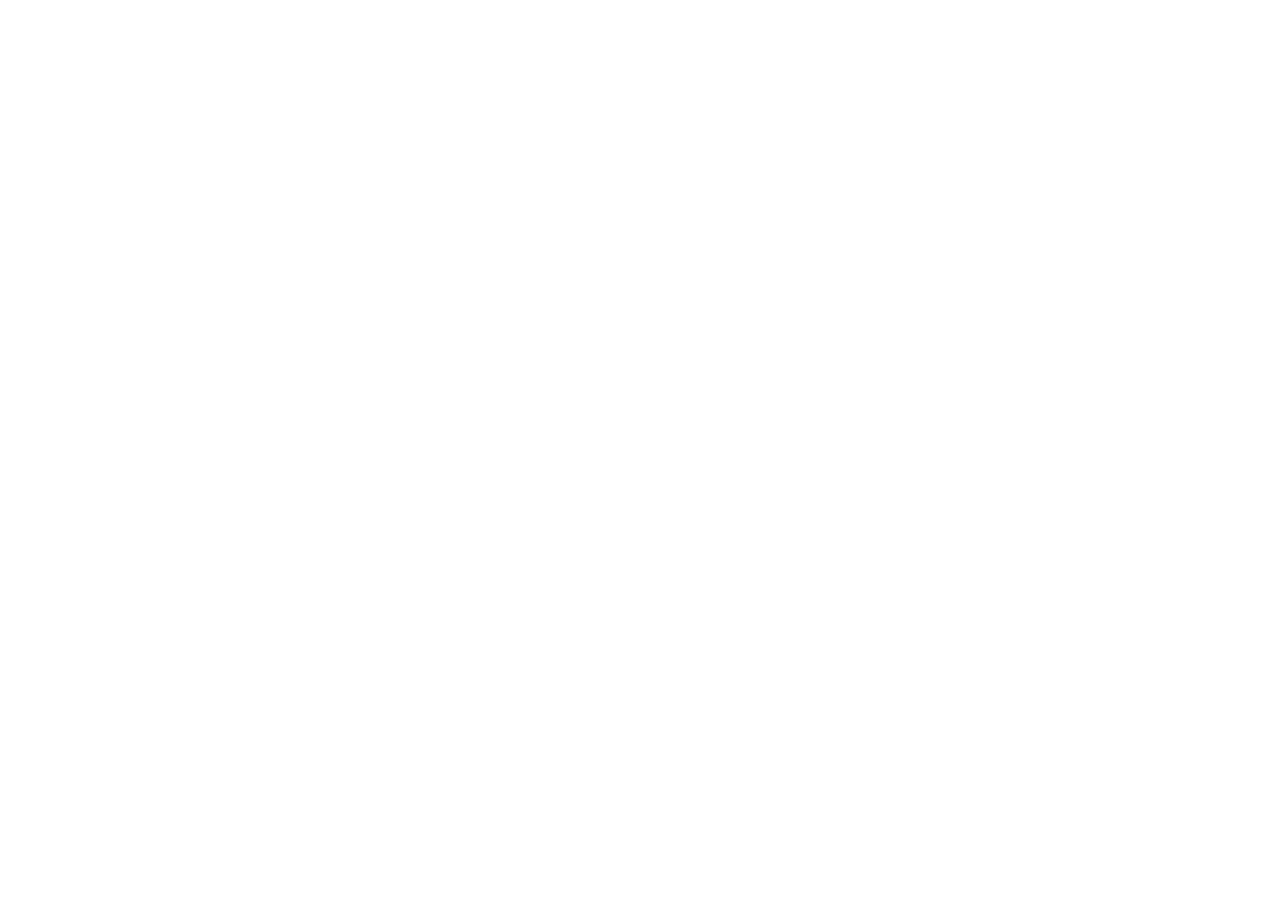
==== cssMemSlider/index.html @ 9b6c4ae3 "init: start cssMemSlider task 2022-05-15 13:36:39" ====
<!DOCTYPE html>
<html lang="en">
<head>
    <meta charset="UTF-8">
    <meta http-equiv="X-UA-Compatible" content="IE=edge">
    <meta name="viewport" content="width=device-width, initial-scale=1.0">
    <title> cssMemSlider </title>
</head>
<body>
    
</body>
</html>
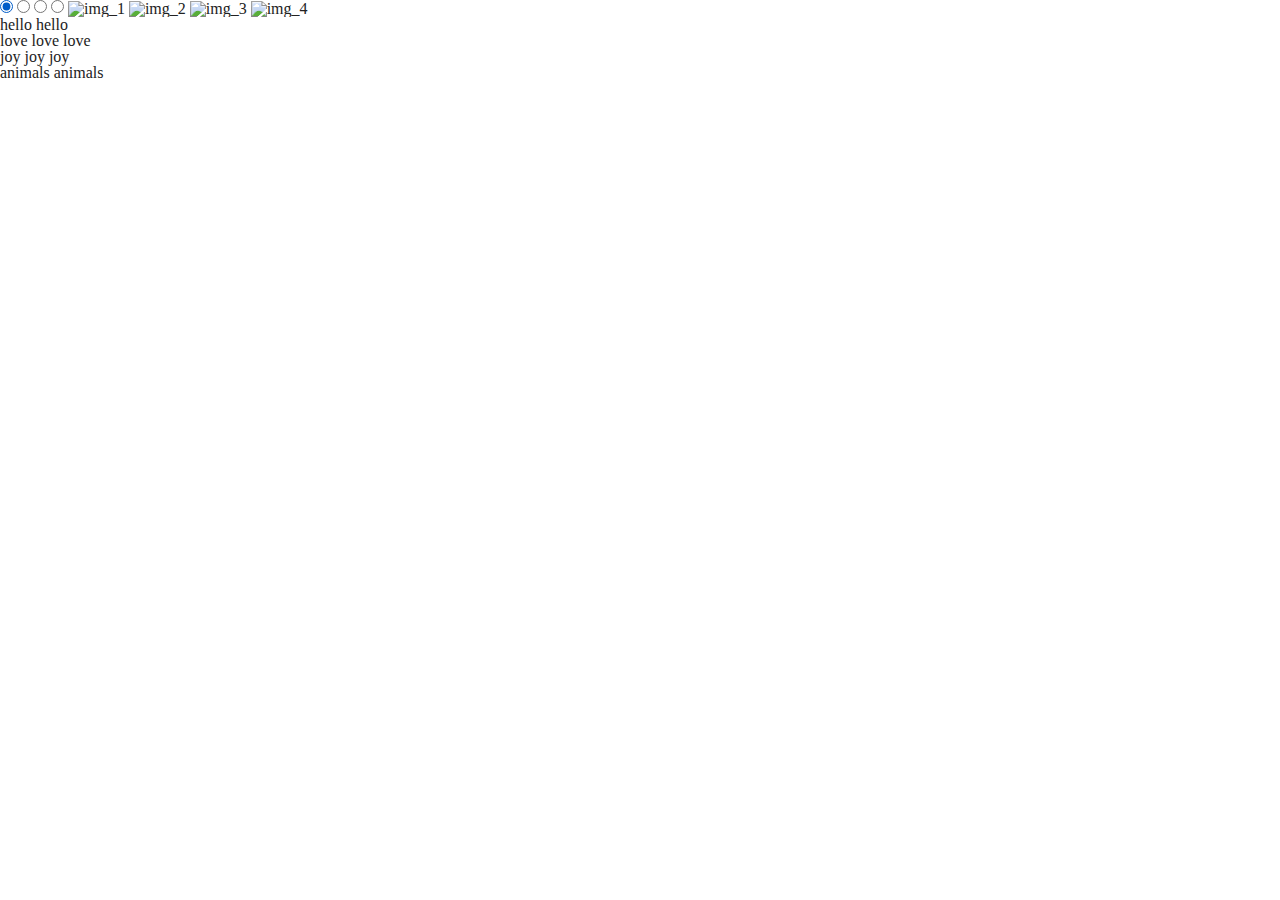
==== commit ab94b0e2: "feat: add basic page layout 2022-05-15 13:47:22" ====
--- a/cssMemSlider/index.html
+++ b/cssMemSlider/index.html
@@ -1,12 +1,49 @@
 <!DOCTYPE html>
 <html lang="en">
+
 <head>
     <meta charset="UTF-8">
     <meta http-equiv="X-UA-Compatible" content="IE=edge">
     <meta name="viewport" content="width=device-width, initial-scale=1.0">
     <title> cssMemSlider </title>
+    <link rel="stylesheet" type="text/css" href="reset.css">
+    <link rel="stylesheet" href="./style.css">
 </head>
+
 <body>
-    
+
+    <div class="container">
+
+        <div class="images">
+            <input type="radio" name="slider" id="img_1" class="input" checked>
+            <input type="radio" name="slider" id="img_2" class="input">
+            <input type="radio" name="slider" id="img_3" class="input">
+            <input type="radio" name="slider" id="img_4" class="input">
+
+            <img class="responsive slider_1" src="./assets/images/img_1.jpeg" alt="img_1">
+            <img class="responsive slider_2" src="./assets/images/img_2.jpeg" alt="img_2">
+            <img class="responsive slider_3" src="./assets/images/img_3.jpeg" alt="img_3">
+            <img class="responsive slider_4" src="./assets/images/img_4.jpeg" alt="img_4">
+        </div>
+
+        <div class="text">
+            <h1 class="slider_1" id="text_1"> hello hello </h1>
+            <h1 class="slider_2" id="text_2"> love love love </h1>
+            <h1 class="slider_3" id="text_3"> joy joy joy </h1>
+            <h1 class="slider_4" id="text_4"> animals animals </h1>
+        </div>
+
+
+
+        <div class="buttons">
+            <label for="img_1" id="img_11" class="input1"></label>
+            <label for="img_2" id="img_12" class="input1"></label>
+            <label for="img_3" id="img_13" class="input1"></label>
+            <label for="img_4" id="img_14" class="input1"></label>
+        </div>
+
+    </div>
+
 </body>
+
 </html>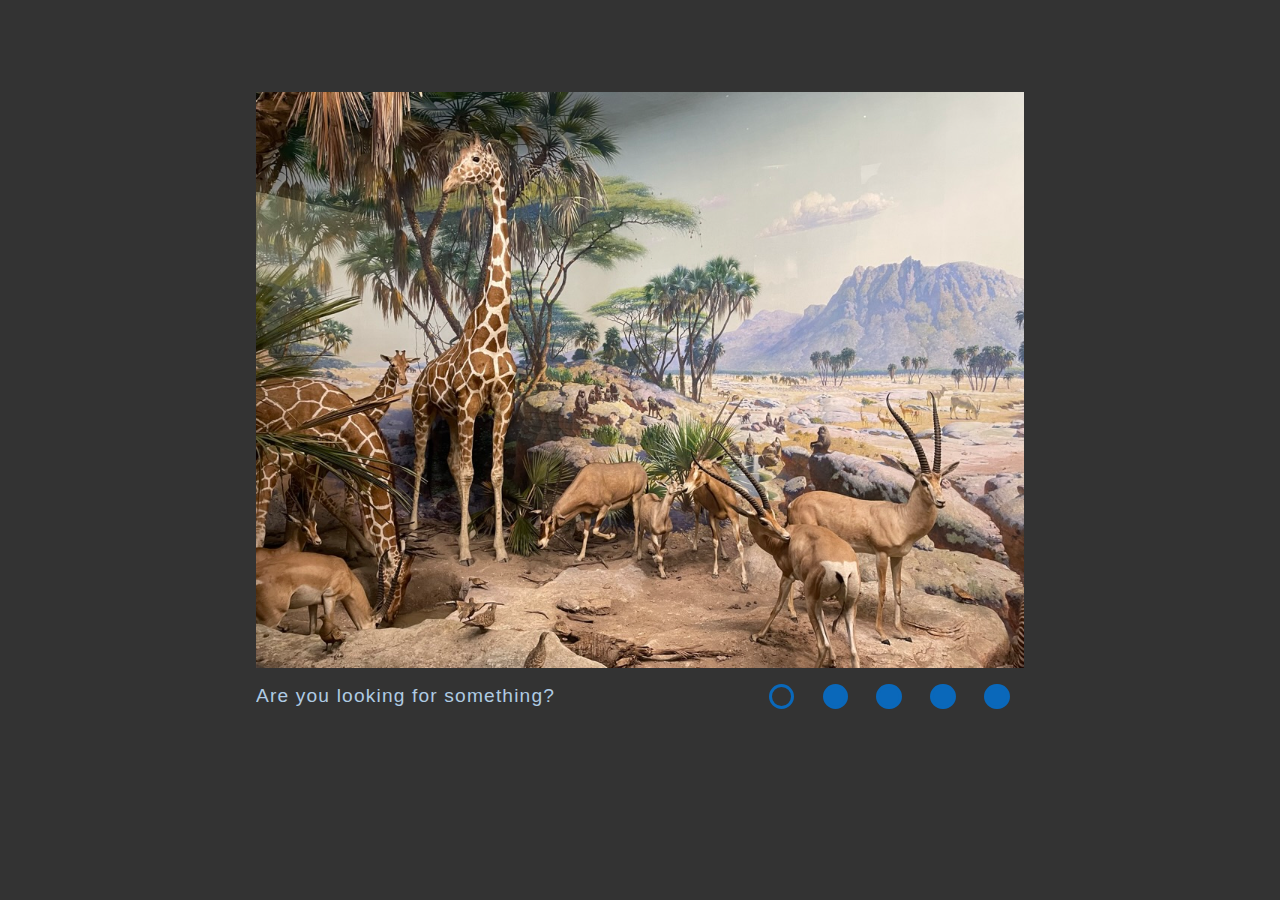
==== commit a9a41f63: "feat: implement mobile version 2022-05-16 14:05:44" ====
--- a/cssMemSlider/index.html
+++ b/cssMemSlider/index.html
@@ -19,28 +19,43 @@
             <input type="radio" name="slider" id="img_2" class="input">
             <input type="radio" name="slider" id="img_3" class="input">
             <input type="radio" name="slider" id="img_4" class="input">
+            <input type="radio" name="slider" id="img_5" class="input">
 
             <img class="responsive slider_1" src="./assets/images/img_1.jpeg" alt="img_1">
             <img class="responsive slider_2" src="./assets/images/img_2.jpeg" alt="img_2">
             <img class="responsive slider_3" src="./assets/images/img_3.jpeg" alt="img_3">
             <img class="responsive slider_4" src="./assets/images/img_4.jpeg" alt="img_4">
+            <img class="responsive slider_5" src="./assets/images/img_5.jpeg" alt="img_5">
         </div>
 
+        <footer class="footer"> 
         <div class="text">
-            <h1 class="slider_1" id="text_1"> hello hello </h1>
-            <h1 class="slider_2" id="text_2"> love love love </h1>
-            <h1 class="slider_3" id="text_3"> joy joy joy </h1>
-            <h1 class="slider_4" id="text_4"> animals animals </h1>
+            <h1 class="slider_1" id="text_1"> Are you looking for something? </h1>
+            <h1 class="slider_2" id="text_2"> Maybe... </h1>
+            <h1 class="slider_3" id="text_3"> Did you hear that? </h1>
+            <h1 class="slider_4" id="text_4"> Oh, wait... </h1>
+            <h1 class="slider_5" id="text_5"> I am here </h1>
         </div>
 
+        <div class="buttons">
+            <label for="img_1" id="btn_1" class="label">
+                <span class="btn btn1"></span>
+            </label>
+            <label for="img_2" id="btn_2" class="label">
+                <span class="btn btn2"></span>
+            </label>
+            <label for="img_3" id="btn_3" class="label">
+                <span class="btn btn_3"></span>
+            </label>
+            <label for="img_4" id="btn_4" class="label">
+                <span class="btn btn_4"></span>
+            </label>
+            <label for="img_5" id="btn_5" class="label">
+                <span class="btn btn_5"></span>
+            </label>
+        </div>
 
-
-        <div class="buttons">
-            <label for="img_1" id="img_11" class="input1"></label>
-            <label for="img_2" id="img_12" class="input1"></label>
-            <label for="img_3" id="img_13" class="input1"></label>
-            <label for="img_4" id="img_14" class="input1"></label>
-        </div>
+    </footer>
 
     </div>
 
--- a/cssMemSlider/style.css
+++ b/cssMemSlider/style.css
@@ -0,0 +1,239 @@
+:root {
+    --body_background-color: #333;
+    --button_background-color: #0a68ba;
+    --button-hover_background-color: #afcbe3;
+}
+
+html {
+    box-sizing: border-box;
+    scroll-behavior: smooth;
+}
+
+* {
+    box-sizing: inherit;
+}
+
+body {
+    height: 100vh;
+    margin: 0;
+    padding: 0;
+    font-family: Arial, Helvetica, sans-serif;
+    font-style: normal;
+    font-weight: 400;
+    font-size: 1.2rem;
+    line-height: 130%;
+    letter-spacing: 0.06em;
+    color: #afcbe3;
+    background-color: var(--body_background-color);
+    display: flex;
+    justify-content: center;
+    align-items: center;
+}
+
+.container {
+    display: flex;
+    flex-direction: column;
+    /* justify-content: center; */
+    /* align-items: center; */
+
+    position: relative;
+    width: 60%;
+    overflow: hidden;
+
+    /* max-width: 1200px; */
+    margin: 0 auto;
+    /* padding: 0px 15px; */
+
+    margin: 2rem;
+}
+
+.images {
+    display: flex;
+    width: 100%;
+    margin-bottom: 1rem;
+}
+
+.responsive {
+    max-width: 100%;
+    height: auto;
+    transition: all 0.3s ease;
+}
+
+.images input {
+    display: none;
+}
+
+.footer {
+    display: flex;
+    flex-wrap: wrap;
+    justify-content: space-between;
+}
+
+.buttons {
+    display: flex;
+    justify-content: end;
+}
+
+.buttons .label {
+    display: block;
+    padding: 0 0.8rem;
+    cursor: pointer;
+    transition: all 0.3s ease;
+    margin: 0 0.1rem;
+    /* background-color: var(--button_background-color); */
+}
+
+.btn {
+    display: block;
+    padding: 0.6rem;
+    border-radius: 50%;
+    border: 0.2rem solid var(--button_background-color);
+    /* border: 0.2rem solid transparent; */
+    cursor: pointer;
+    transition: all 0.3s ease;
+
+    background-color: var(--button_background-color);
+}
+
+.btn:hover {
+    background-color: var(--button-hover_background-color);
+    /* border: 0.2rem solid transparent; */
+    border: 0.2rem solid var(--button-hover_background-color);
+}
+
+.buttons .label:hover~.btn:hover {
+
+    /* background-color: transparent; */
+    /* border: 0.2rem solid transparent; */
+    /* background-color: var(--button-hover_background-color); */
+    /* border: 0.2rem solid transparent; */
+    /* border: 0.2rem solid var(--button-hover_background-color); */
+}
+
+.text {
+    visibility: hidden;
+}
+
+#text_1 {
+    visibility: visible;
+}
+
+.btn1 {
+    background-color: var(--body_background-color);
+    border: 0.2rem solid var(--button_background-color);  
+}
+#text_2 {
+    /* visibility: hidden; */
+}
+
+#img_1:checked~.slider_1 {
+    margin-left: 0;
+}
+
+#img_1:checked~.footer .buttons #btn_1 .btn1 {
+    background-color: var(--body_background-color);
+    border: 0.2rem solid var(--button_background-color);
+}
+
+/* .btn1:checked {
+    background-color: var(--body_background-color);
+    border: 0.2rem solid var(--button_background-color);
+} */
+
+#img_2:checked~.slider_2 {
+    margin-left: -100%;
+}
+
+#img_2:checked~#text_2 {
+    /* visibility: hidden; */
+}
+
+#img_2:checked~.footer .buttons #btn_2 .btn2 {
+    background-color: var(--body_background-color);
+    border: 0.2rem solid var(--button_background-color);
+}
+
+#img_3:checked~.slider_3 {
+    margin-left: -200%;
+}
+
+#img_4:checked~.slider_4 {
+    margin-left: -300%;
+}
+
+#img_5:checked~.slider_5 {
+    margin-left: -400%;
+}
+
+.btn:active {
+    background-color: var(--body_background-color);
+    border: 0.2rem solid var(--button_background-color); 
+}
+
+
+.active {
+    background-color: var(--body_background-color);
+    border: 4px solid var(--button_background-color);
+}
+
+.active:hover {
+    background-color: var(--body_background-color);
+    border: 4px solid var(--button-hover_background-color);
+}
+
+.btn:active {
+    /* background-color: var(--button-hover_background-color);
+    border: 4px solid var(--button_background-color); */
+}
+
+@media screen and (max-width: 840px) {
+
+    .images {
+        margin-bottom: 2rem;
+    }
+
+    .footer {
+        display: flex;
+        flex-wrap: wrap-reverse;
+    }
+
+    .buttons .label {
+        padding: 0 0.6rem;
+    }
+
+    .text {
+        margin-top: 2rem;
+    }
+
+}
+
+@media screen and (max-width: 375px) {
+
+    .images {
+        margin-bottom: 2rem;
+    }
+
+    .footer {
+        display: flex;
+        flex-wrap: wrap-reverse;
+    }
+
+    .buttons {
+        display: flex;
+        justify-content: center;
+        margin-left: 0rem;
+    }
+
+    .buttons .label {
+        padding: 0 0.6rem;
+    }
+
+    .btn {
+        padding: 0.5rem;
+    }
+
+    .text {
+        margin-top: 2rem;
+    }
+
+}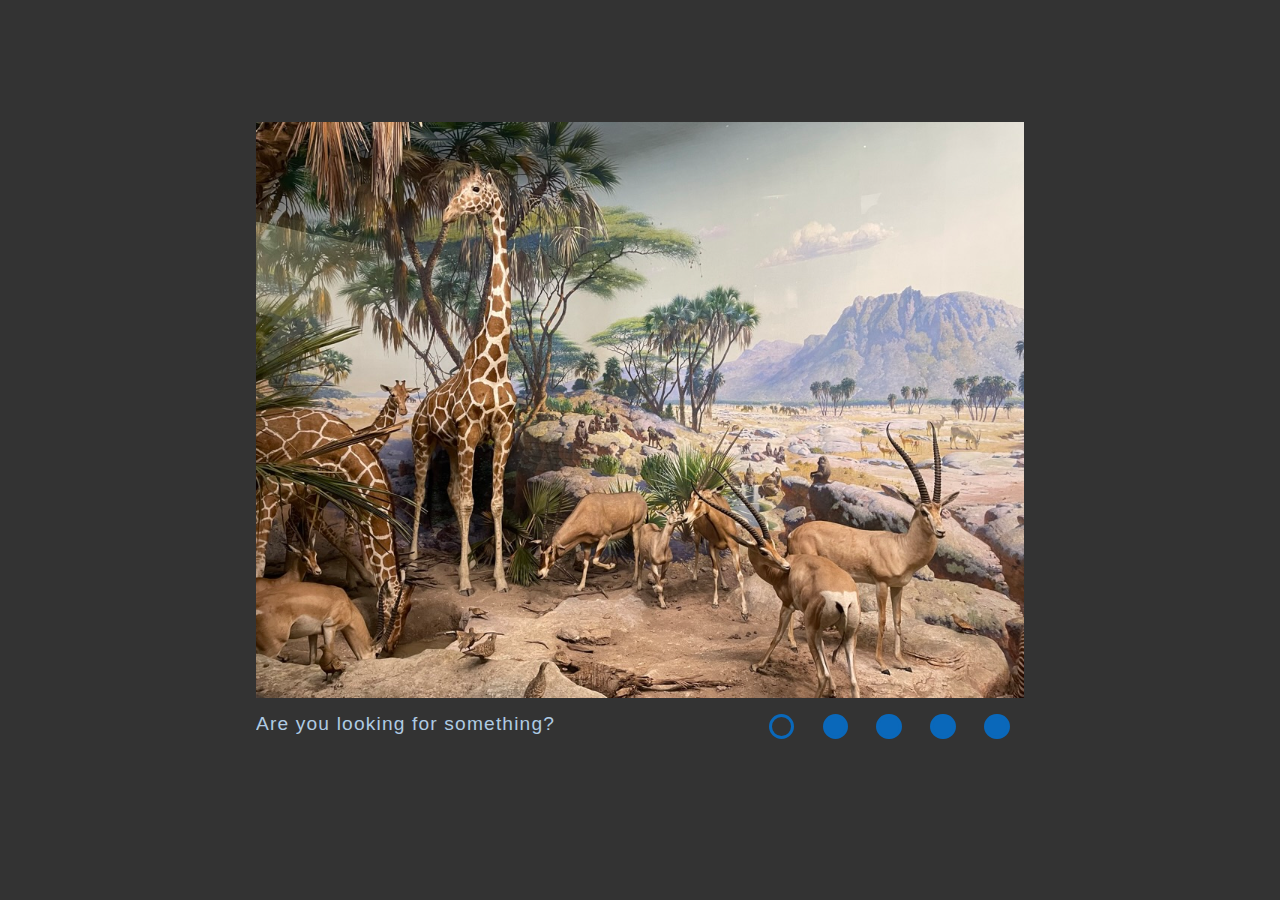
==== commit b32e6345: "fix: change layout for button items 2022-05-16 22:43:10" ====
--- a/cssMemSlider/index.html
+++ b/cssMemSlider/index.html
@@ -28,34 +28,35 @@
             <img class="responsive slider_5" src="./assets/images/img_5.jpeg" alt="img_5">
         </div>
 
-        <footer class="footer"> 
-        <div class="text">
-            <h1 class="slider_1" id="text_1"> Are you looking for something? </h1>
-            <h1 class="slider_2" id="text_2"> Maybe... </h1>
-            <h1 class="slider_3" id="text_3"> Did you hear that? </h1>
-            <h1 class="slider_4" id="text_4"> Oh, wait... </h1>
-            <h1 class="slider_5" id="text_5"> I am here </h1>
-        </div>
+        <footer class="footer">
 
-        <div class="buttons">
-            <label for="img_1" id="btn_1" class="label">
-                <span class="btn btn1"></span>
-            </label>
-            <label for="img_2" id="btn_2" class="label">
-                <span class="btn btn2"></span>
-            </label>
-            <label for="img_3" id="btn_3" class="label">
-                <span class="btn btn_3"></span>
-            </label>
-            <label for="img_4" id="btn_4" class="label">
-                <span class="btn btn_4"></span>
-            </label>
-            <label for="img_5" id="btn_5" class="label">
-                <span class="btn btn_5"></span>
-            </label>
-        </div>
+            <div class="text">
+                <h1 class="slider_text slider_1" id="text_1"> Are you looking for something? </h1>
+                <h1 class="slider_text slider_2" id="text_2"> Maybe... </h1>
+                <h1 class="slider_text slider_3" id="text_3"> Did you hear that? </h1>
+                <h1 class="slider_text slider_4" id="text_4"> Oh, wait... </h1>
+                <h1 class="slider_text slider_5" id="text_5"> I am here </h1>
+            </div>
 
-    </footer>
+            <div class="buttons">
+                <label for="img_1" id="btn_1" class="label">
+                    <span class="btn btn1"></span>
+                </label>
+                <label for="img_2" id="btn_2" class="label">
+                    <span class="btn btn2"></span>
+                </label>
+                <label for="img_3" id="btn_3" class="label">
+                    <span class="btn btn3"></span>
+                </label>
+                <label for="img_4" id="btn_4" class="label">
+                    <span class="btn btn4"></span>
+                </label>
+                <label for="img_5" id="btn_5" class="label">
+                    <span class="btn btn5"></span>
+                </label>
+            </div>
+
+        </footer>
 
     </div>
 
--- a/cssMemSlider/style.css
+++ b/cssMemSlider/style.css
@@ -21,7 +21,7 @@
     font-style: normal;
     font-weight: 400;
     font-size: 1.2rem;
-    line-height: 130%;
+    line-height: 100%;
     letter-spacing: 0.06em;
     color: #afcbe3;
     background-color: var(--body_background-color);
@@ -33,17 +33,10 @@
 .container {
     display: flex;
     flex-direction: column;
-    /* justify-content: center; */
-    /* align-items: center; */
-
     position: relative;
     width: 60%;
     overflow: hidden;
-
-    /* max-width: 1200px; */
     margin: 0 auto;
-    /* padding: 0px 15px; */
-
     margin: 2rem;
 }
 
@@ -75,12 +68,16 @@
 }
 
 .buttons .label {
+    height: 4rem;
     display: block;
     padding: 0 0.8rem;
     cursor: pointer;
     transition: all 0.3s ease;
     margin: 0 0.1rem;
-    /* background-color: var(--button_background-color); */
+}
+
+.buttons .label:hover {
+    background-color: transparent;
 }
 
 .btn {
@@ -88,42 +85,60 @@
     padding: 0.6rem;
     border-radius: 50%;
     border: 0.2rem solid var(--button_background-color);
-    /* border: 0.2rem solid transparent; */
     cursor: pointer;
     transition: all 0.3s ease;
-
     background-color: var(--button_background-color);
 }
 
 .btn:hover {
     background-color: var(--button-hover_background-color);
-    /* border: 0.2rem solid transparent; */
     border: 0.2rem solid var(--button-hover_background-color);
 }
 
-.buttons .label:hover~.btn:hover {
-
-    /* background-color: transparent; */
-    /* border: 0.2rem solid transparent; */
-    /* background-color: var(--button-hover_background-color); */
-    /* border: 0.2rem solid transparent; */
-    /* border: 0.2rem solid var(--button-hover_background-color); */
-}
-
-.text {
-    visibility: hidden;
-}
-
+.btn:active {
+    background-color: var(--body_background-color);
+    border: 0.2rem solid var(--button_background-color);
+}
+
+.slider_text {
+    display: none;
+    user-select: auto;
+}
+
+#img_1:checked~.footer .text #text_1,
 #text_1 {
-    visibility: visible;
+    display: inline-block;
+    animation: show 0.3s ease-in-out;
+}
+
+#img_2:checked~.footer .text .slider_2 {
+    display: inline-block;
+    animation: show 0.3s ease-in-out;
+}
+
+#img_3:checked~.footer .text #text_3 {
+    display: inline-block;
+    animation: show 0.3s ease-in-out;
+}
+
+#img_4:checked~.footer .text #text_4 {
+    display: inline-block;
+    animation: show 0.3s ease-in-out;
+}
+
+#img_5:checked~.footer .text #text_5 {
+    display: inline-block;
+    animation: show 0.3s ease-in-out;
 }
 
 .btn1 {
     background-color: var(--body_background-color);
-    border: 0.2rem solid var(--button_background-color);  
-}
-#text_2 {
-    /* visibility: hidden; */
+    border: 0.2rem solid var(--button_background-color);
+}
+
+.btn1:hover {
+    background-color: var(--body_background-color);
+    border: 0.2rem solid var(--button-hover_background-color);
 }
 
 #img_1:checked~.slider_1 {
@@ -135,19 +150,10 @@
     border: 0.2rem solid var(--button_background-color);
 }
 
-/* .btn1:checked {
-    background-color: var(--body_background-color);
-    border: 0.2rem solid var(--button_background-color);
-} */
-
 #img_2:checked~.slider_2 {
     margin-left: -100%;
 }
 
-#img_2:checked~#text_2 {
-    /* visibility: hidden; */
-}
-
 #img_2:checked~.footer .buttons #btn_2 .btn2 {
     background-color: var(--body_background-color);
     border: 0.2rem solid var(--button_background-color);
@@ -157,36 +163,30 @@
     margin-left: -200%;
 }
 
+#img_3:checked~.footer .buttons #btn_3 .btn3 {
+    background-color: var(--body_background-color);
+    border: 0.2rem solid var(--button_background-color);
+}
+
 #img_4:checked~.slider_4 {
     margin-left: -300%;
 }
 
+#img_4:checked~.footer .buttons #btn_4 .btn4 {
+    background-color: var(--body_background-color);
+    border: 0.2rem solid var(--button_background-color);
+}
+
 #img_5:checked~.slider_5 {
     margin-left: -400%;
 }
 
-.btn:active {
-    background-color: var(--body_background-color);
-    border: 0.2rem solid var(--button_background-color); 
-}
-
-
-.active {
-    background-color: var(--body_background-color);
-    border: 4px solid var(--button_background-color);
-}
-
-.active:hover {
-    background-color: var(--body_background-color);
-    border: 4px solid var(--button-hover_background-color);
-}
-
-.btn:active {
-    /* background-color: var(--button-hover_background-color);
-    border: 4px solid var(--button_background-color); */
-}
-
-@media screen and (max-width: 840px) {
+#img_5:checked~.footer .buttons #btn_5 .btn5 {
+    background-color: var(--body_background-color);
+    border: 0.2rem solid var(--button_background-color);
+}
+
+@media screen and (max-width: 970px) {
 
     .images {
         margin-bottom: 2rem;
@@ -198,11 +198,13 @@
     }
 
     .buttons .label {
+        height: 3rem;
         padding: 0 0.6rem;
     }
 
     .text {
-        margin-top: 2rem;
+        margin-top: 0.5rem;
+        font-size: 1.0rem;
     }
 
 }
@@ -221,10 +223,10 @@
     .buttons {
         display: flex;
         justify-content: center;
-        margin-left: 0rem;
     }
 
     .buttons .label {
+        height: 3rem;
         padding: 0 0.6rem;
     }
 
@@ -233,7 +235,8 @@
     }
 
     .text {
-        margin-top: 2rem;
+        margin-top: 0.5rem;
+        font-size: 1.0rem;
     }
 
 }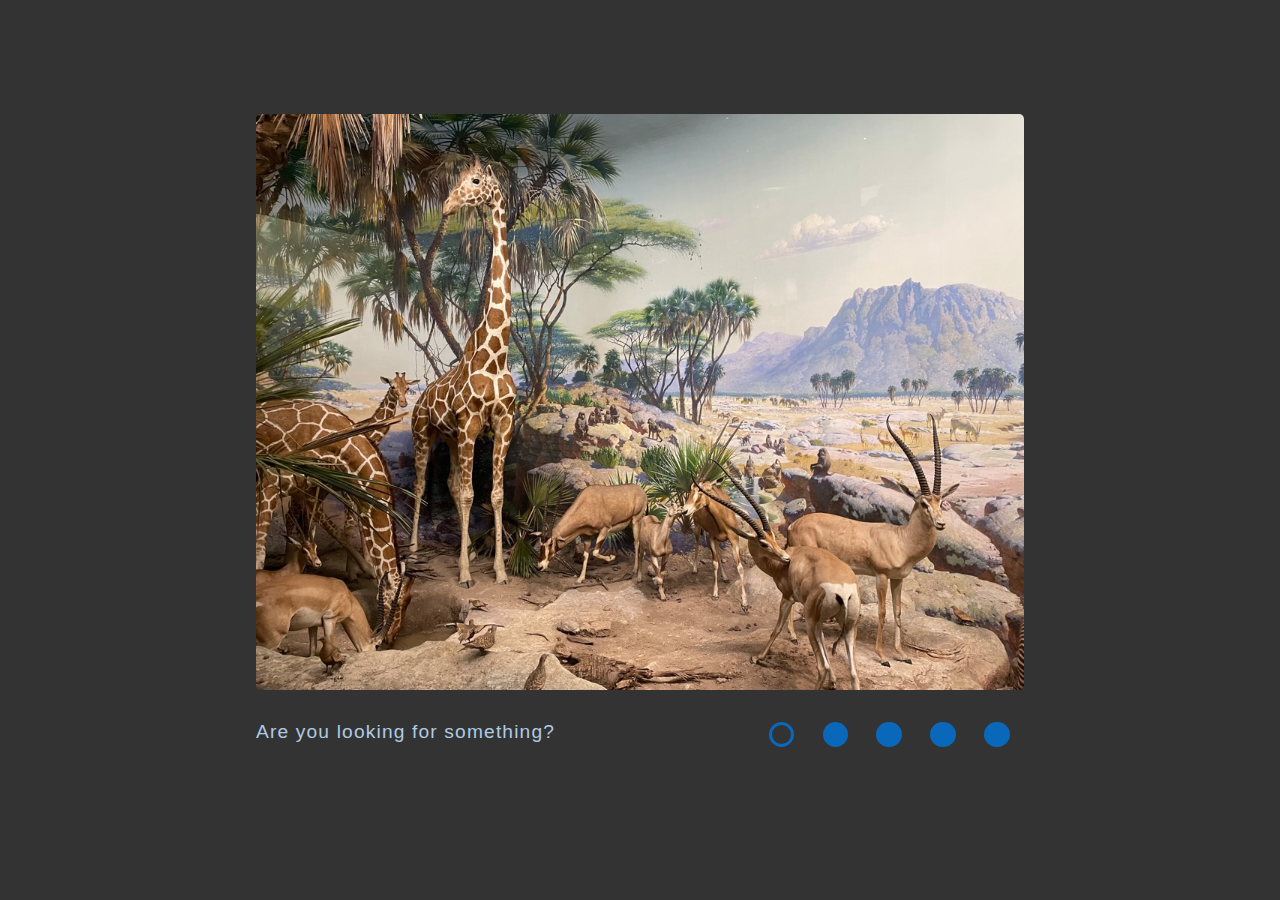
==== commit 3495a281: "fix: change layout for page 2023-09-17 19:20:38" ====
--- a/cssMemSlider/index.html
+++ b/cssMemSlider/index.html
@@ -5,22 +5,27 @@
     <meta charset="UTF-8">
     <meta http-equiv="X-UA-Compatible" content="IE=edge">
     <meta name="viewport" content="width=device-width, initial-scale=1.0">
-    <title> cssMemSlider </title>
+    <meta name="description" content="CSS MemSlider">
+    <meta name="keywords" content="CSS MemSlider, Iuliia Pidlisna">
+    <meta name="author" content="Iuliia Pidlisna">
+
+    <link rel="shortcut icon" href="./assets/favicon.ico">
+
     <link rel="stylesheet" type="text/css" href="reset.css">
     <link rel="stylesheet" href="./style.css">
+    <title> cssMemSlider </title>
 </head>
 
-<body>
-
+<body class="page">
     <div class="container">
 
+        <input type="radio" name="slider" id="img_1" class="input" checked>
+        <input type="radio" name="slider" id="img_2" class="input">
+        <input type="radio" name="slider" id="img_3" class="input">
+        <input type="radio" name="slider" id="img_4" class="input">
+        <input type="radio" name="slider" id="img_5" class="input">
+
         <div class="images">
-            <input type="radio" name="slider" id="img_1" class="input" checked>
-            <input type="radio" name="slider" id="img_2" class="input">
-            <input type="radio" name="slider" id="img_3" class="input">
-            <input type="radio" name="slider" id="img_4" class="input">
-            <input type="radio" name="slider" id="img_5" class="input">
-
             <img class="responsive slider_1" src="./assets/images/img_1.jpeg" alt="img_1">
             <img class="responsive slider_2" src="./assets/images/img_2.jpeg" alt="img_2">
             <img class="responsive slider_3" src="./assets/images/img_3.jpeg" alt="img_3">
@@ -28,14 +33,14 @@
             <img class="responsive slider_5" src="./assets/images/img_5.jpeg" alt="img_5">
         </div>
 
-        <footer class="footer">
+        <div class="text-and-buttons">
 
             <div class="text">
-                <h1 class="slider_text slider_1" id="text_1"> Are you looking for something? </h1>
-                <h1 class="slider_text slider_2" id="text_2"> Maybe... </h1>
-                <h1 class="slider_text slider_3" id="text_3"> Did you hear that? </h1>
-                <h1 class="slider_text slider_4" id="text_4"> Oh, wait... </h1>
-                <h1 class="slider_text slider_5" id="text_5"> I am here </h1>
+                <h1 class="slider_text slider_1"> Are you looking for something? </h1>
+                <h1 class="slider_text slider_2"> Maybe... </h1>
+                <h1 class="slider_text slider_3"> Did you hear that? </h1>
+                <h1 class="slider_text slider_4"> Oh, wait... </h1>
+                <h1 class="slider_text slider_5"> I am here </h1>
             </div>
 
             <div class="buttons">
@@ -56,10 +61,9 @@
                 </label>
             </div>
 
-        </footer>
+        </div>
 
     </div>
-
 </body>
 
 </html>--- a/cssMemSlider/style.css
+++ b/cssMemSlider/style.css
@@ -4,35 +4,63 @@
     --button-hover_background-color: #afcbe3;
 }
 
+*,
+*:before,
+*:after {
+    padding: 0;
+    margin: 0;
+    border: 0;
+    box-sizing: border-box;
+    -webkit-box-sizing: border-box;
+}
+
+a {
+    text-decoration: none;
+}
+
+ul,
+ol,
+li {
+    list-style: none;
+}
+
+h1,
+h2,
+h3,
+h4,
+h5,
+h6 {
+    font-weight: inherit;
+    font-size: inherit;
+}
+
 html {
-    box-sizing: border-box;
     scroll-behavior: smooth;
 }
 
-* {
-    box-sizing: inherit;
-}
-
-body {
+.page {
     height: 100vh;
     margin: 0;
     padding: 0;
+
+    display: flex;
+    justify-content: center;
+    align-items: center;
+
     font-family: Arial, Helvetica, sans-serif;
     font-style: normal;
     font-weight: 400;
     font-size: 1.2rem;
     line-height: 100%;
     letter-spacing: 0.06em;
-    color: #afcbe3;
-    background-color: var(--body_background-color);
-    display: flex;
-    justify-content: center;
-    align-items: center;
+    color: var(--button-hover_background-color);
+    background-color: var(--body_background-color);
 }
 
 .container {
     display: flex;
     flex-direction: column;
+    gap: 2rem;
     position: relative;
     width: 60%;
     overflow: hidden;
@@ -43,23 +71,25 @@
 .images {
     display: flex;
     width: 100%;
-    margin-bottom: 1rem;
 }
 
 .responsive {
     max-width: 100%;
     height: auto;
-    transition: all 0.3s ease;
-}
-
-.images input {
+    border-radius: 0.3rem;
+    transition: all 200ms ease-in-out;
+    transition-delay: 200ms;
+}
+
+.input {
     display: none;
 }
 
-.footer {
-    display: flex;
-    flex-wrap: wrap;
+.text-and-buttons {
+    display: flex;
+    flex-wrap: wrap-reverse;
     justify-content: space-between;
+    align-items: center;
 }
 
 .buttons {
@@ -90,14 +120,18 @@
     background-color: var(--button_background-color);
 }
 
-.btn:hover {
+.label:hover>.btn {
     background-color: var(--button-hover_background-color);
     border: 0.2rem solid var(--button-hover_background-color);
 }
 
-.btn:active {
-    background-color: var(--body_background-color);
-    border: 0.2rem solid var(--button_background-color);
+.label:active>.btn {
+    transform: scale(1.2, 1.2);
+    opacity: 0.5;
+}
+
+.text {
+    height: 4rem;
 }
 
 .slider_text {
@@ -105,119 +139,89 @@
     user-select: auto;
 }
 
-#img_1:checked~.footer .text #text_1,
-#text_1 {
+#img_1:checked~.text-and-buttons .text .slider_1,
+#img_2:checked~.text-and-buttons .text .slider_2,
+#img_3:checked~.text-and-buttons .text .slider_3,
+#img_4:checked~.text-and-buttons .text .slider_4,
+#img_5:checked~.text-and-buttons .text .slider_5 {
     display: inline-block;
-    animation: show 0.3s ease-in-out;
-}
-
-#img_2:checked~.footer .text .slider_2 {
-    display: inline-block;
-    animation: show 0.3s ease-in-out;
-}
-
-#img_3:checked~.footer .text #text_3 {
-    display: inline-block;
-    animation: show 0.3s ease-in-out;
-}
-
-#img_4:checked~.footer .text #text_4 {
-    display: inline-block;
-    animation: show 0.3s ease-in-out;
-}
-
-#img_5:checked~.footer .text #text_5 {
-    display: inline-block;
-    animation: show 0.3s ease-in-out;
-}
-
-.btn1 {
-    background-color: var(--body_background-color);
-    border: 0.2rem solid var(--button_background-color);
-}
-
-.btn1:hover {
+    animation: show 1.5s linear;
+}
+
+@keyframes show {
+    0% {
+        opacity: 0;
+    }
+
+    100% {
+        opacity: 1;
+    }
+}
+
+#img_1:checked~.images .slider_1 {
+    margin-left: 0;
+    transition-delay: 0;
+}
+
+#img_1:checked~.text-and-buttons .buttons #btn_1 .btn1 {
+    background-color: var(--body_background-color);
+    border: 0.2rem solid var(--button_background-color);
+}
+
+#img_2:checked~.images .slider_2 {
+    margin-left: -100%;
+    transition-delay: 0;
+}
+
+#img_2:checked~.text-and-buttons .buttons #btn_2 .btn2 {
+    background-color: var(--body_background-color);
+    border: 0.2rem solid var(--button_background-color);
+}
+
+#img_3:checked~.images .slider_3 {
+    margin-left: -200%;
+    transition-delay: 0;
+}
+
+#img_3:checked~.text-and-buttons .buttons #btn_3 .btn3 {
+    background-color: var(--body_background-color);
+    border: 0.2rem solid var(--button_background-color);
+}
+
+#img_4:checked~.images .slider_4 {
+    margin-left: -300%;
+    transition-delay: 0;
+}
+
+#img_4:checked~.text-and-buttons .buttons #btn_4 .btn4 {
+    background-color: var(--body_background-color);
+    border: 0.2rem solid var(--button_background-color);
+}
+
+#img_5:checked~.images .slider_5 {
+    margin-left: -400%;
+    transition-delay: 0;
+}
+
+#img_5:checked~.text-and-buttons .buttons #btn_5 .btn5 {
+    background-color: var(--body_background-color);
+    border: 0.2rem solid var(--button_background-color);
+}
+
+#img_1:checked~.text-and-buttons .buttons #btn_1:hover>.btn1,
+#img_2:checked~.text-and-buttons .buttons #btn_2:hover>.btn2,
+#img_3:checked~.text-and-buttons .buttons #btn_3:hover>.btn3,
+#img_4:checked~.text-and-buttons .buttons #btn_4:hover>.btn4,
+#img_5:checked~.text-and-buttons .buttons #btn_5:hover>.btn5 {
     background-color: var(--body_background-color);
     border: 0.2rem solid var(--button-hover_background-color);
 }
 
-#img_1:checked~.slider_1 {
-    margin-left: 0;
-}
-
-#img_1:checked~.footer .buttons #btn_1 .btn1 {
-    background-color: var(--body_background-color);
-    border: 0.2rem solid var(--button_background-color);
-}
-
-#img_2:checked~.slider_2 {
-    margin-left: -100%;
-}
-
-#img_2:checked~.footer .buttons #btn_2 .btn2 {
-    background-color: var(--body_background-color);
-    border: 0.2rem solid var(--button_background-color);
-}
-
-#img_3:checked~.slider_3 {
-    margin-left: -200%;
-}
-
-#img_3:checked~.footer .buttons #btn_3 .btn3 {
-    background-color: var(--body_background-color);
-    border: 0.2rem solid var(--button_background-color);
-}
-
-#img_4:checked~.slider_4 {
-    margin-left: -300%;
-}
-
-#img_4:checked~.footer .buttons #btn_4 .btn4 {
-    background-color: var(--body_background-color);
-    border: 0.2rem solid var(--button_background-color);
-}
-
-#img_5:checked~.slider_5 {
-    margin-left: -400%;
-}
-
-#img_5:checked~.footer .buttons #btn_5 .btn5 {
-    background-color: var(--body_background-color);
-    border: 0.2rem solid var(--button_background-color);
-}
-
-@media screen and (max-width: 970px) {
-
-    .images {
-        margin-bottom: 2rem;
-    }
-
-    .footer {
-        display: flex;
-        flex-wrap: wrap-reverse;
-    }
-
-    .buttons .label {
-        height: 3rem;
-        padding: 0 0.6rem;
-    }
-
-    .text {
-        margin-top: 0.5rem;
-        font-size: 1.0rem;
-    }
-
-}
-
-@media screen and (max-width: 375px) {
-
-    .images {
-        margin-bottom: 2rem;
-    }
-
-    .footer {
-        display: flex;
-        flex-wrap: wrap-reverse;
+@media screen and (max-width: 600px) {
+
+    .text-and-buttons {
+        flex-direction: column-reverse;
+        align-items: stretch;
     }
 
     .buttons {
@@ -225,17 +229,13 @@
         justify-content: center;
     }
 
-    .buttons .label {
-        height: 3rem;
-        padding: 0 0.6rem;
-    }
-
     .btn {
         padding: 0.5rem;
     }
 
     .text {
-        margin-top: 0.5rem;
+        display: flex;
+        justify-content: flex-start;
         font-size: 1.0rem;
     }
 
